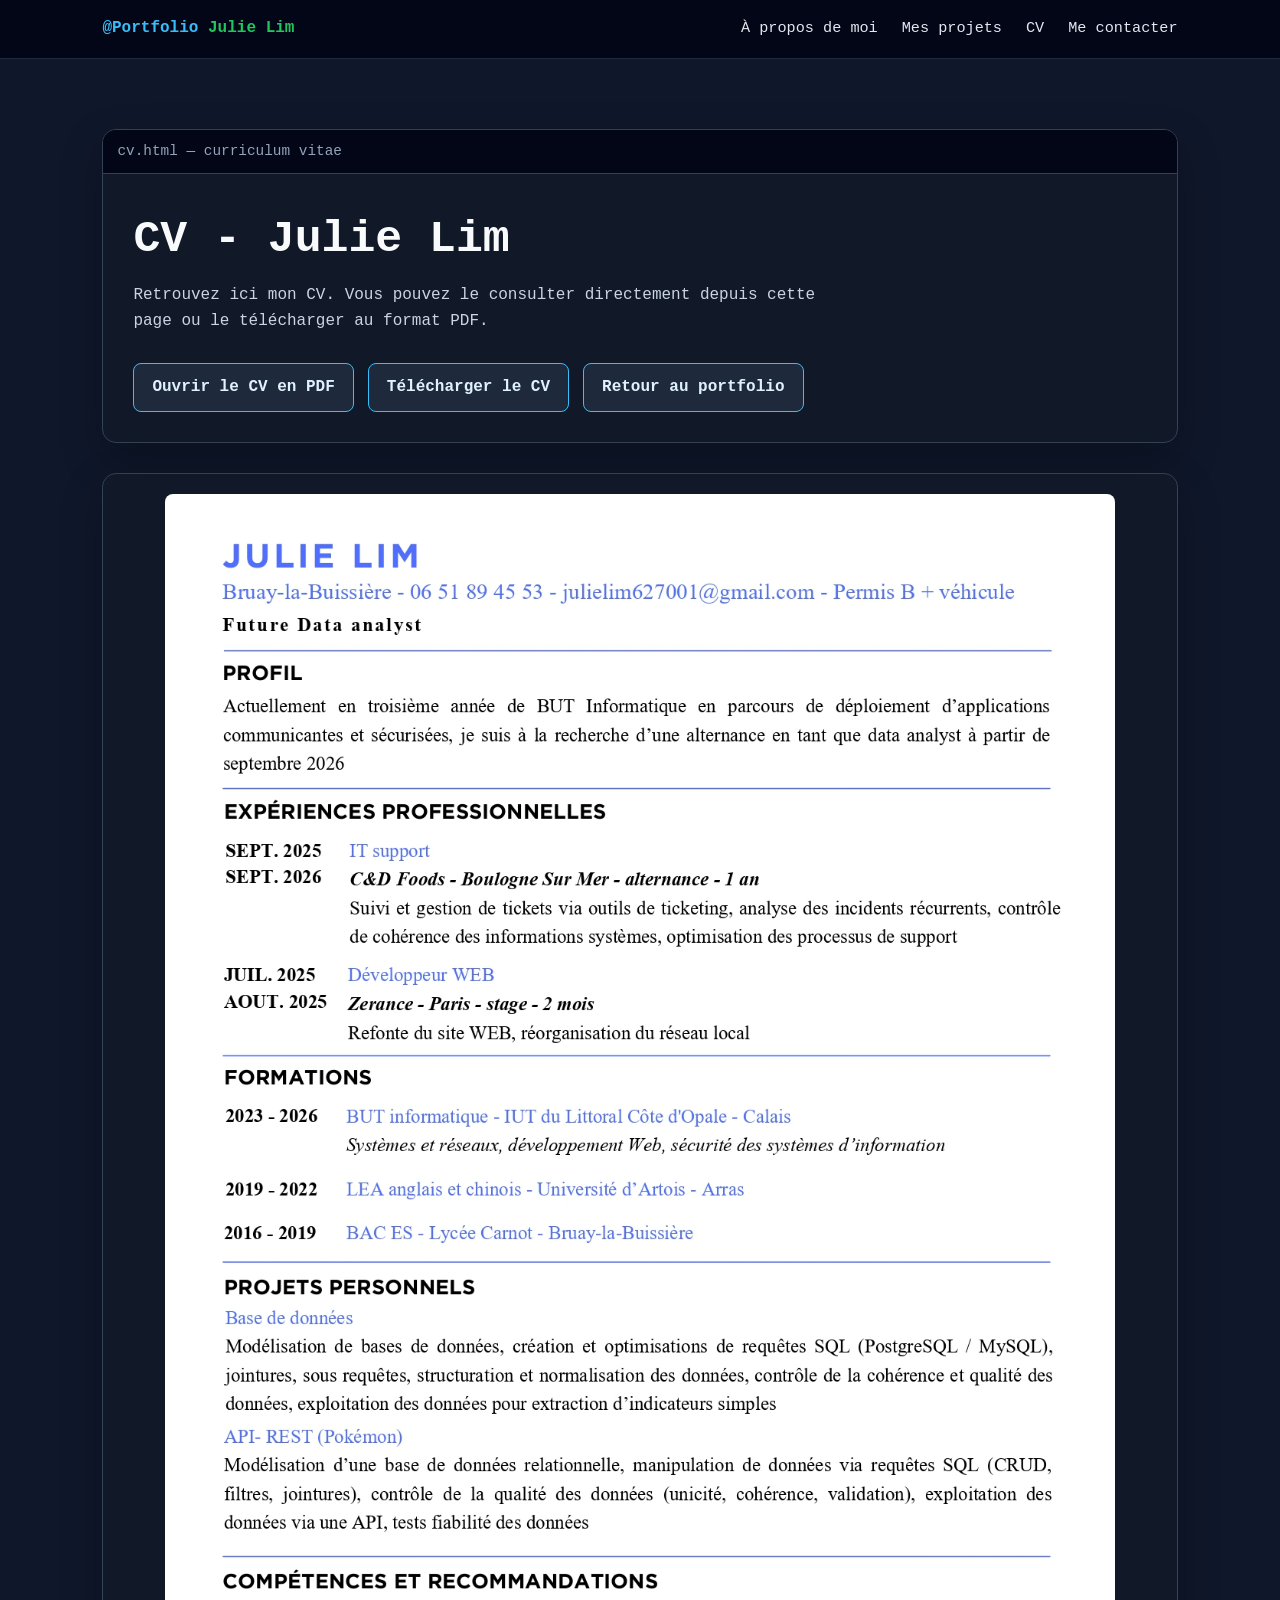
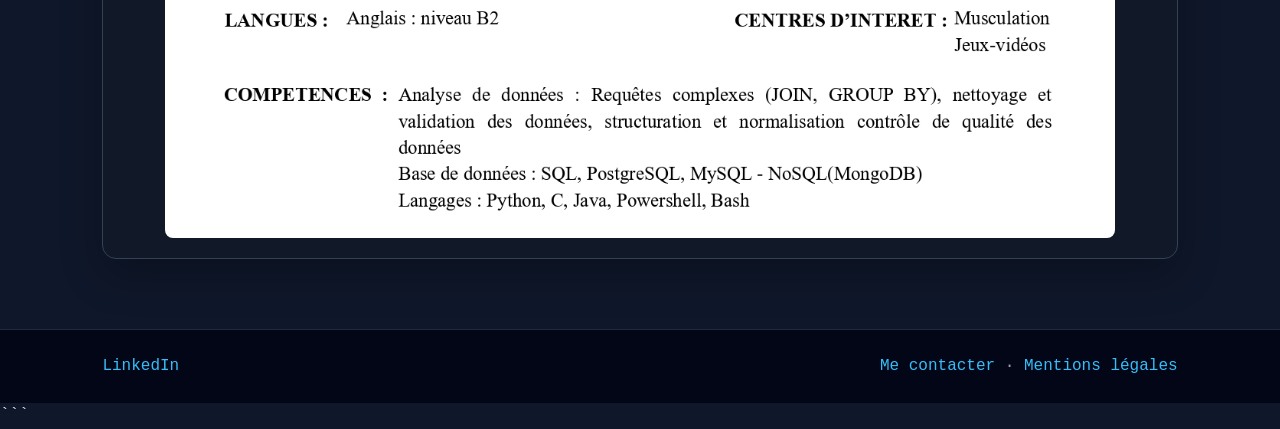
==== cv.html @ 6c9efca6 "Add files via upload" ====
<!DOCTYPE html>
<html lang="fr">

<head>
    <meta charset="UTF-8" />
    <meta name="viewport" content="width=device-width, initial-scale=1.0" />
    <title>CV - Julie Lim</title>
    <link rel="stylesheet" href="style.css" />
</head>

<body>
    <header>
        <nav>
            <a href="index.html" class="logo">Julie Lim</a>
            <ul class="nav-links">
                <li><a href="index.html#apropos">À propos de moi</a></li>
                <li><a href="index.html#projets">Mes projets</a></li>
                <li><a href="cv.html">CV</a></li>
                <li><a href="index.html#contact">Me contacter</a></li>
            </ul>
        </nav>
    </header>

    <main>
        <section class="cv-page">
            <div class="terminal-card">
                <div class="terminal-bar">cv.html — curriculum vitae</div>
                <div class="terminal-content">

                    <h1>CV - Julie Lim</h1>

                    <p class="intro">
                        Retrouvez ici mon CV. Vous pouvez le consulter directement depuis cette page ou le télécharger au format PDF.
                    </p>

                    <div class="btn-row">
                        <a href="cv_julie_lim.pdf" class="btn" target="_blank">
              Ouvrir le CV en PDF
            </a>

                        <a href="cv_julie_lim.pdf" class="btn" download>
              Télécharger le CV
            </a>

                        <a href="index.html" class="btn">
              Retour au portfolio
            </a>
                    </div>
                </div>
            </div>

            <div class="cv-image-box">
                <img src="cv_julie_lim.png" alt="CV de Julie Lim">
            </div>
        </section>
    </main>

    <footer>
        <div>
            <a href="#" target="_blank">LinkedIn</a>
        </div>

        <div>
            <a href="index.html#contact">Me contacter</a> ·
            <a href="mentions-legales.html">Mentions légales</a>
        </div>
    </footer>
</body>

</html>
```
---- style.css ----
* {
    margin: 0;
    padding: 0;
    box-sizing: border-box;
}

html {
    scroll-behavior: smooth;
}

body {
    font-family: Consolas, Monaco, "Courier New", monospace;
    background: #0f172a;
    color: #dbeafe;
    line-height: 1.6;
}

a {
    color: #38bdf8;
    text-decoration: none;
}

a:hover {
    text-decoration: underline;
}

header {
    background: #020617;
    border-bottom: 1px solid #1e293b;
    padding: 16px 8%;
    position: sticky;
    top: 0;
    z-index: 10;
}

nav {
    display: flex;
    justify-content: space-between;
    align-items: center;
    gap: 20px;
}

.logo {
    color: #22c55e;
    font-weight: bold;
}

.logo::before {
    content: "@Portfolio ";
    color: #38bdf8;
}

.nav-links {
    display: flex;
    gap: 24px;
    list-style: none;
}

.nav-links a {
    color: #e2e8f0;
    font-size: 0.95rem;
}

section {
    padding: 70px 8%;
}

.hero {
    min-height: 82vh;
    display: grid;
    grid-template-columns: 1.15fr 0.85fr;
    align-items: center;
    gap: 42px;
}

.terminal-card,
.panel,
.project-card,
.contact-box {
    background: #111827;
    border: 1px solid #334155;
    border-radius: 14px;
    box-shadow: 0 16px 40px rgba(0, 0, 0, 0.25);
}

.terminal-card {
    overflow: hidden;
}

.terminal-bar {
    background: #020617;
    border-bottom: 1px solid #334155;
    padding: 10px 14px;
    color: #94a3b8;
    font-size: 0.9rem;
}

.terminal-content {
    padding: 30px;
}

.command {
    color: #22c55e;
    margin-bottom: 10px;
}

h1 {
    color: #f8fafc;
    font-size: 2.8rem;
    margin-bottom: 8px;
}

.subtitle {
    color: #38bdf8;
    font-size: 1.2rem;
    margin-bottom: 22px;
}

.intro {
    color: #cbd5e1;
    max-width: 720px;
    margin-bottom: 28px;
}

.btn-row {
    display: flex;
    gap: 14px;
    flex-wrap: wrap;
}

.btn {
    display: inline-block;
    background: #1e293b;
    color: #e0f2fe;
    padding: 11px 18px;
    border-radius: 8px;
    border: 1px solid #38bdf8;
    font-weight: bold;
}

.btn:hover {
    background: #0f172a;
    text-decoration: none;
}

.photo-box {
    min-height: 350px;
    border: 1px dashed #475569;
    border-radius: 14px;
    display: flex;
    align-items: center;
    justify-content: center;
    text-align: center;
    color: #94a3b8;
    padding: 0;
    background: #020617;
    overflow: hidden;
}

.photo-box img {
    width: 100%;
    height: 100%;
    min-height: 350px;
    object-fit: cover;
    display: block;
}

.section-title {
    color: #f8fafc;
    font-size: 1.8rem;
    margin-bottom: 26px;
    border-left: 4px solid #22c55e;
    padding-left: 14px;
}

.about-grid {
    display: grid;
    grid-template-columns: 0.9fr 1.1fr;
    gap: 32px;
    align-items: stretch;
}

.panel {
    padding: 26px;
}

.panel p {
    color: #cbd5e1;
    margin-bottom: 16px;
}

.skills {
    display: grid;
    grid-template-columns: repeat(auto-fit, minmax(220px, 1fr));
    gap: 14px;
    margin-top: 20px;
}

.skill {
    background: #020617;
    border: 1px solid #1e293b;
    padding: 14px;
    border-radius: 10px;
    color: #dbeafe;
}

.skill strong {
    color: #22c55e;
    display: block;
    margin-bottom: 4px;
}

.projects-list {
    display: grid;
    gap: 16px;
}

details.project-card {
    padding: 0;
    overflow: hidden;
}

summary {
    cursor: pointer;
    padding: 20px 24px;
    list-style: none;
    display: flex;
    justify-content: space-between;
    align-items: center;
    gap: 16px;
}

summary::-webkit-details-marker {
    display: none;
}

summary::after {
    content: "+";
    color: #22c55e;
    font-size: 1.4rem;
    font-weight: bold;
}

details[open] summary::after {
    content: "-";
}

.project-title h3 {
    color: #f8fafc;
    margin-bottom: 4px;
}

.project-title span {
    color: #94a3b8;
    font-size: 0.9rem;
}

.project-content {
    border-top: 1px solid #334155;
    padding: 22px 24px 24px;
    color: #cbd5e1;
}

.tags {
    margin-top: 16px;
    display: flex;
    flex-wrap: wrap;
    gap: 8px;
}

.tag {
    background: #0f172a;
    border: 1px solid #334155;
    color: #93c5fd;
    padding: 5px 10px;
    border-radius: 999px;
    font-size: 0.85rem;
}

.contact-box {
    padding: 26px;
    color: #cbd5e1;
}

.cv-page {
    display: grid;
    gap: 30px;
}

.cv-image-box {
    background: #111827;
    border: 1px solid #334155;
    border-radius: 14px;
    padding: 20px;
    box-shadow: 0 16px 40px rgba(0, 0, 0, 0.25);
    display: flex;
    justify-content: center;
}

.cv-image-box img {
    width: 100%;
    max-width: 950px;
    height: auto;
    border-radius: 8px;
    display: block;
}

footer {
    background: #020617;
    border-top: 1px solid #1e293b;
    padding: 24px 8%;
    display: flex;
    justify-content: space-between;
    gap: 20px;
    flex-wrap: wrap;
    color: #94a3b8;
}

@media (max-width: 850px) {
    nav,
    .nav-links,
    footer {
        flex-direction: column;
        align-items: flex-start;
    }
    .hero,
    .about-grid {
        grid-template-columns: 1fr;
    }
    h1 {
        font-size: 2.2rem;
    }
    .cv-viewer {
        height: 600px;
    }
}
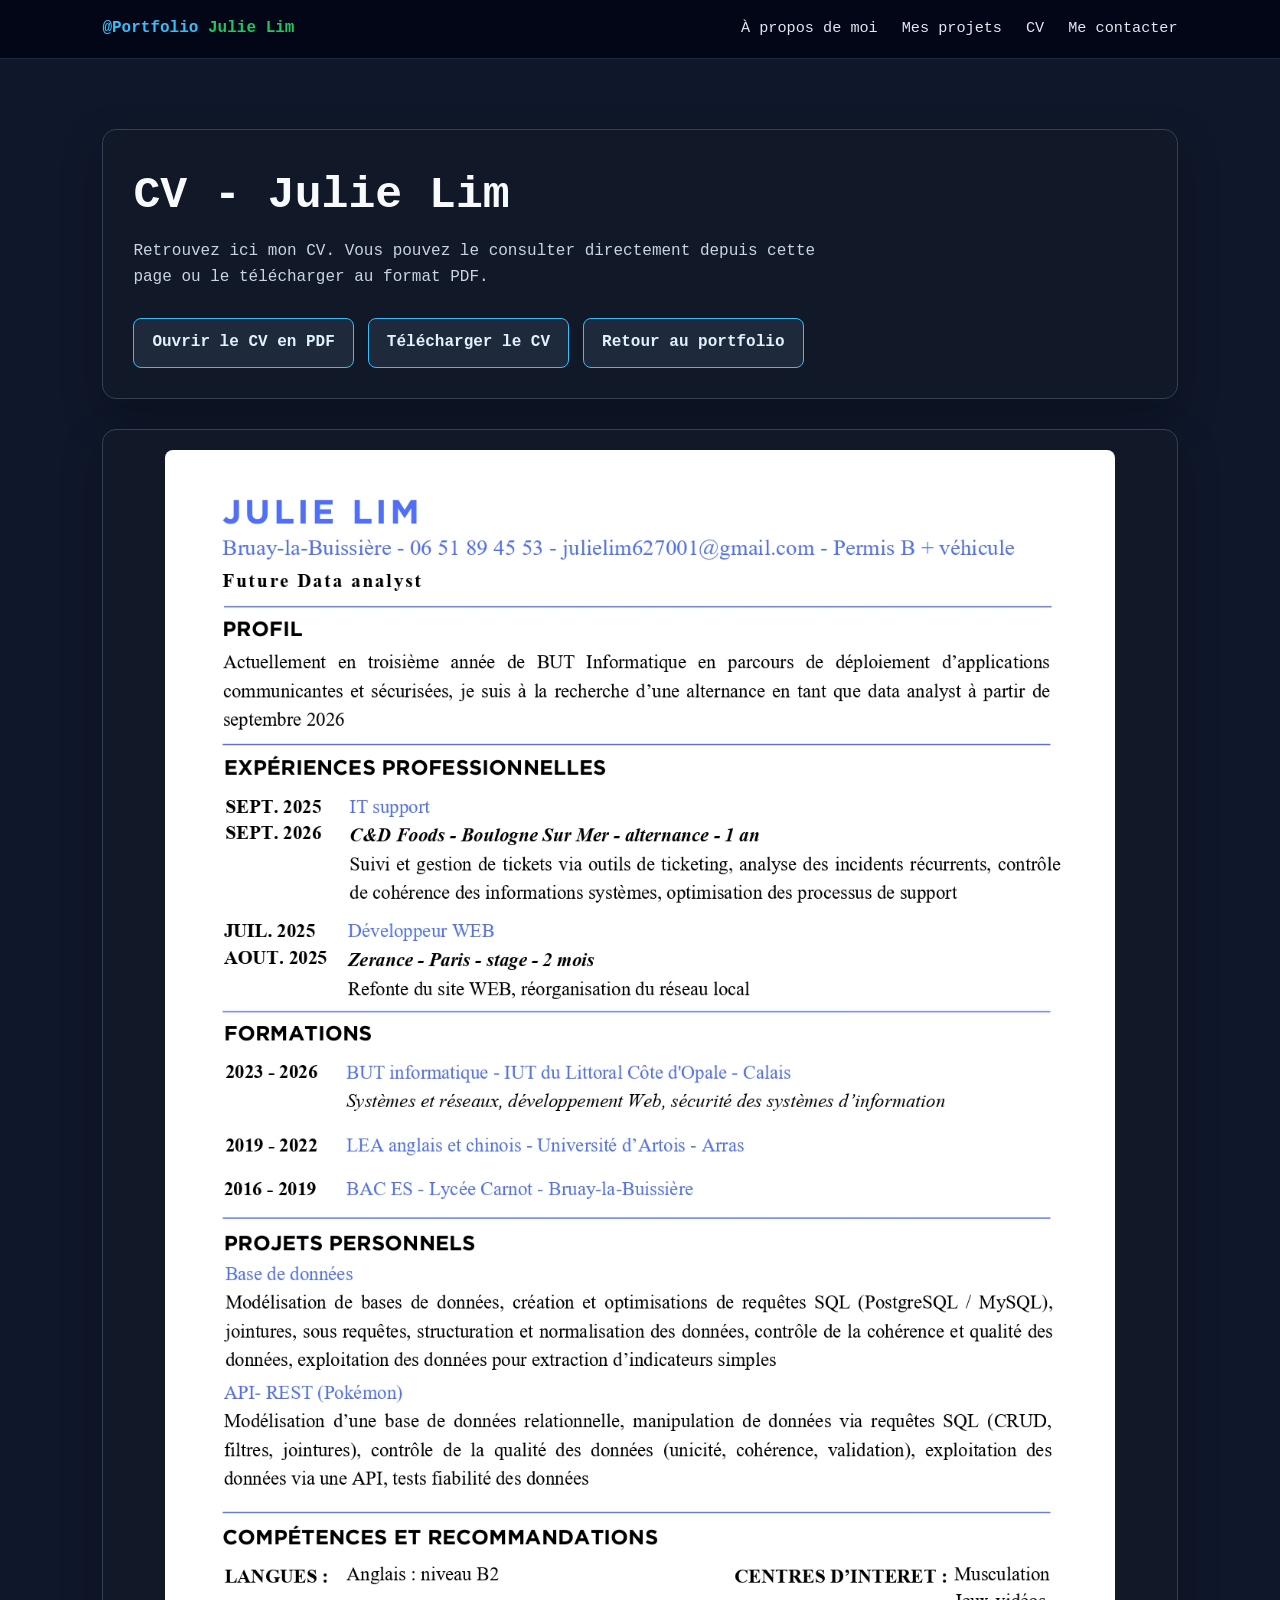
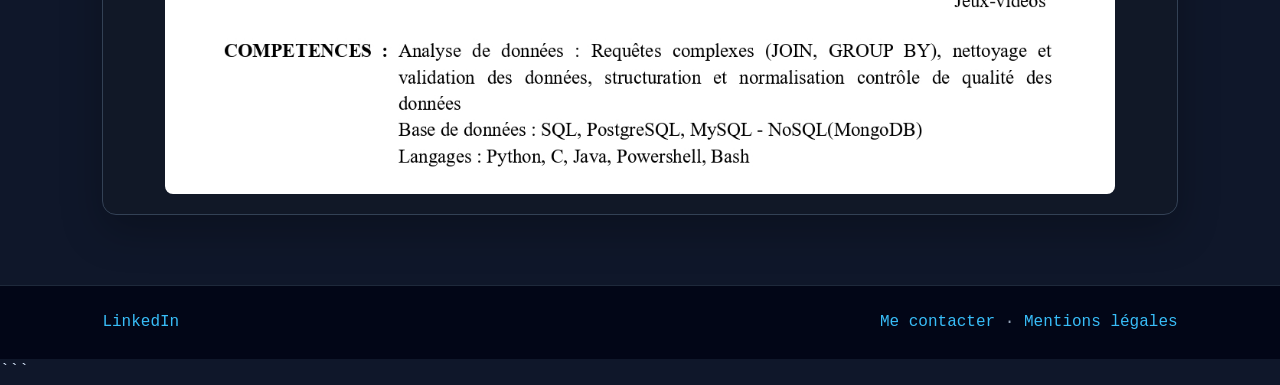
==== commit 1edd7b53: "Remove terminal bar from cv.html Removed terminal bar from CV HTML." ====
--- a/cv.html
+++ b/cv.html
@@ -24,7 +24,6 @@
     <main>
         <section class="cv-page">
             <div class="terminal-card">
-                <div class="terminal-bar">cv.html — curriculum vitae</div>
                 <div class="terminal-content">
 
                     <h1>CV - Julie Lim</h1>
@@ -57,7 +56,9 @@
 
     <footer>
         <div>
-            <a href="#" target="_blank">LinkedIn</a>
+            <a href="https://www.linkedin.com/in/julie-lim-b31261356/" target="_blank">
+        LinkedIn
+      </a>
         </div>
 
         <div>
@@ -68,4 +69,4 @@
 </body>
 
 </html>
-```+```
